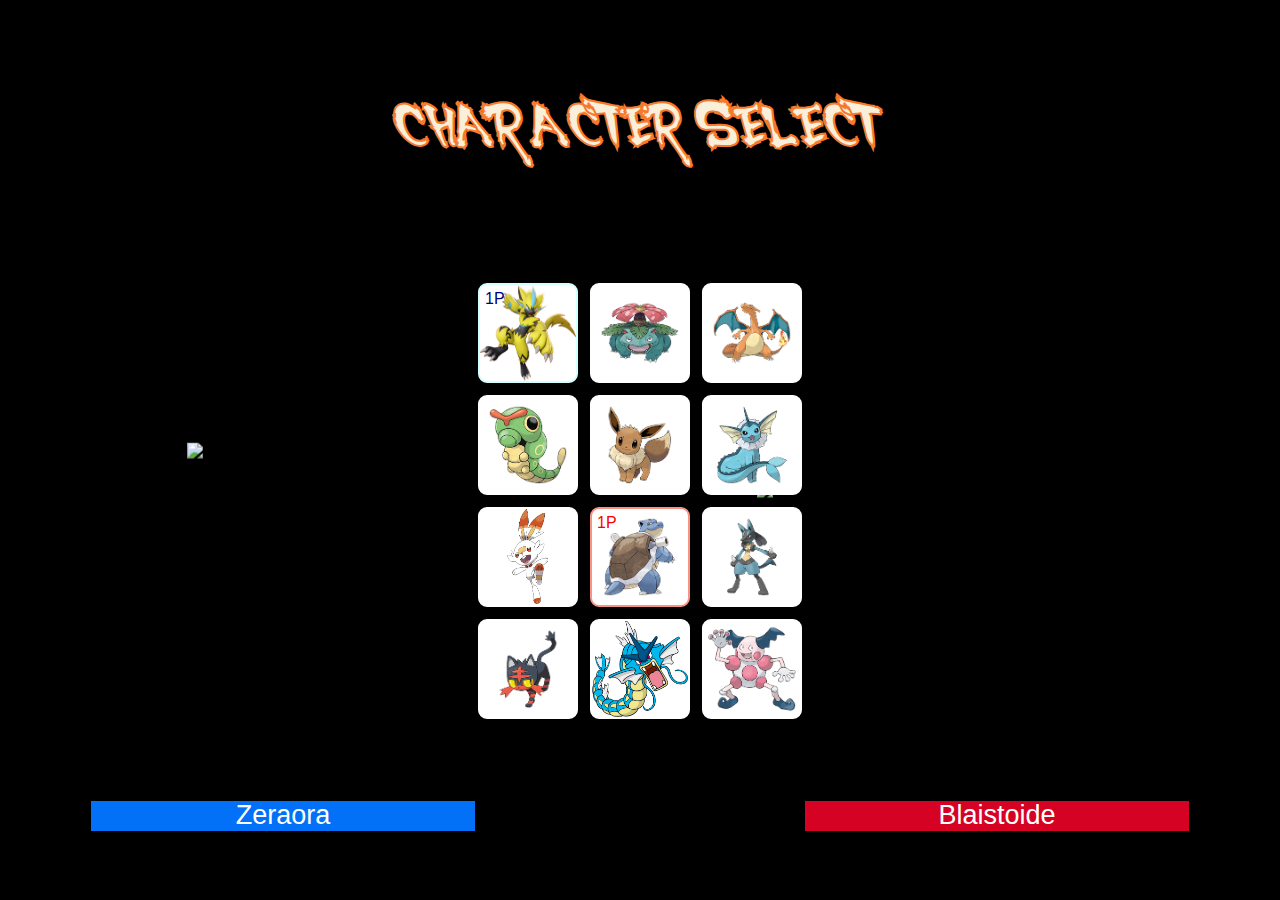
==== index.html @ 3067e337 "Subindo projeto" ====
<!DOCTYPE html>
<html lang="en">
<head>
    <meta charset="UTF-8">
    <meta http-equiv="X-UA-Compatible" content="IE=edge">
    <meta name="viewport" content="width=device-width, initial-scale=1.0">
    <title>Escolha seu personagem - MapaDev Week</title>
    <link rel="stylesheet" href="./css/reset.css" />
    <link rel="stylesheet" href="./css/variaveis.css" />
    <link rel="stylesheet" href="./css/font.css" />
    <link rel="stylesheet" href="./css/animacoes.css" />
    <link rel="stylesheet" href="./css/estilos.css" />
    <link rel="stylesheet" href="./css/responsivo.css" />
</head>
<body>
    <main>
        <header class="cabecalho">
            <h1 class="titulo">
                Character Select
            </h1>
        </header>
        <div class="selecao-de-personagens">
            <div class="personagem-grande personagem-jogador-1">
                <img src="./image/Zeraora.gif" alt="Personagem selecionado jogador 1" id="personagem-jogador-1" >               
                <div class="nome">
                    <h2 id="nome-jogador-1">Zeraora</h2>
                </div>
            </div>

            <ul class="lista-de-personagens">
                <li class="personagem selecionado" id="Zeraora" data-name="Zeraora">
                    <span class="tag">1P</span>
                    <img src="./image/Pokedex/zeroara.png" alt="Personagem Zeraora">
                </li>

                <li class="personagem" id="venusaur" data-name="venusaur">
                    <span class="tag">1P</span>
                    <img src="./image/Pokedex/003.png" alt="Personagem venusaur">
                </li>

                <li class="personagem" id="tenvt-jdc8n" data-name="Charizard">
                    <span class="tag">1P</span>
                    <img src="./image/Pokedex/006.png" alt="Personagem Charizard">
                </li>

                <li class="personagem" id="tu3nt-in0qj" data-name="Caterpie">
                    <span class="tag">1P</span>
                    <img src="./image/Pokedex/010.png" alt="Personagem Caterpie">
                </li>

                <li class="personagem" id="eevee" data-name="eevee">
                    <span class="tag">1P</span>
                    <img src="./image/Pokedex/133.png" alt="Personagem eevee">
                </li>

                <li class="personagem" id="vaporeon" data-name="vaporeon">
                    <span class="tag">1P</span>
                    <img src="./image/Pokedex/134.png" alt="Personagem vaporeon">
                </li>

                <li class="personagem" id="scorbunny" data-name="scorbunny">
                    <span class="tag">1P</span>
                    <img src="./image/Pokedex/pokemon_scorbunny_2x.png" alt="Personagem scorbunny">
                </li>

                <li class="personagem jogador-2-selecionado" id="Blastoise" data-name="Blastoise">
                    <span class="tag">1P</span>
                    <img src="./image/Pokedex/009.png" alt="Personagem Blastoise">
                </li>

                <li class="personagem" id="ts4n7-bwlfq" data-name="Lucario">
                    <span class="tag">1P</span>
                    <img src="./image/Pokedex/448.png" alt="Personagem Lucario">
                </li>

                <li class="personagem" id="t822w-3eorx" data-name="scorbunny">
                    <span class="tag">1P</span>
                    <img src="./image/Pokedex/725.png" alt="Personagem scorbunny">
                </li>

                <li class="personagem" id="thjnt-6iwsh" data-name="gyarados">
                    <span class="tag">1P</span>
                    <img src="./image/Pokedex/gyarados.png" alt="Personagem gyarados">
                </li>

                <li class="personagem" id="t2dry-tewp0" data-name="Mr mine">
                    <span class="tag">1P</span>
                    <img src="./image/Pokedex/mine.png" alt="Personagem Mr mine">
                </li>

            </ul>

            <div class="personagem-grande personagem-jogador-2">
                <img src="./image/person-grande/Blastoise2.gif" alt="Personagem selecionado jogador 2" id="personagem-jogador-2" width="480px" >               
            
                <div class="nome">
                    <h2>Blaistoide</h2>
                </div>
            </div>    
        </div>
    </main>
    <script src="./js/index.js"></script>
</body>
</html>
---- css/variaveis.css ----
:root{
    --cor-vermelha-principal: #d60223;
    --cor-vermelha-media: #f89284;
    --cor-vermelha-fraco: #ffbebe;

    --cor-marrom-fraco: #ebd5d2;

    --cor-azul-principal: #0271f7;
    --cor-azul-media: #d3ffff;
    --cor-azul-fraca: #8fbff8;

    --cor-titulo-fraco: #faefd8;
    --cor-titulo-forte: #f77a2c;

    --cor-padrao: #ffffff;
    --cor-secundaria: #000000;    
}
---- css/font.css ----
@font-face {
    font-family: 'ssf4';
    src: url('../font/ssf4_abuket/SSF4\ ABUKET.ttf');
}

@font-face {
    font-family: 'command';
    src: url('../font/pilot_command/pilotcommand.txt');
}
---- css/animacoes.css ----
/* COMEÇO ANIMAÇÕES */
@keyframes c-glowing-blue {
    0% {
      box-shadow: 0 0 5px var(--cor-azul-fraca), 0 0 5px var(--cor-azul-fraca), 0 0 15px var(--cor-azul-fraca), 0 0 20px var(--cor-azul-principal), 0 0 10px var(--cor-azul-principal), 0 0 10px var(--cor-azul-principal), 0 0 10px var(--cor-azul-principal), 0 0 10px var(--cor-azul-principal)
    }
  
    to {
      box-shadow: 0 0 2.5px var(--cor-azul-fraca), 0 0 2.5px var(--cor-azul-fraca), 0 0 7.5px var(--cor-azul-fraca), 0 0 10px var(--cor-azul-principal), 0 0 5px var(--cor-azul-principal), 0 0 5px var(--cor-azul-principal), 0 0 5px var(--cor-azul-principal), 0 0 2px var(--cor-azul-principal)
    }
  }
  
  @keyframes c-glowing-red {
    0% {
      box-shadow: 0 0 5px var(--cor-marrom-fraco), 0 0 5px var(--cor-marrom-fraco), 0 0 15px var(--cor-marrom-fraco), 0 0 20px var(--cor-vermelha-principal), 0 0 10px var(--cor-vermelha-principal), 0 0 10px var(--cor-vermelha-principal), 0 0 10px var(--cor-vermelha-principal), 0 0 10px var(--cor-vermelha-principal)
    }
  
    to {
      box-shadow: 0 0 2.5px var(--cor-marrom-fraco), 0 0 2.5px var(--cor-marrom-fraco), 0 0 7.5px var(--cor-marrom-fraco), 0 0 10px var(--cor-vermelha-principal), 0 0 5px var(--cor-vermelha-principal), 0 0 5px var(--cor-vermelha-principal), 0 0 5px var(--cor-vermelha-principal), 0 0 2px var(--cor-vermelha-principal)
    }
  }
  
  @keyframes text-glowing-blue {
    0% {
      text-shadow: 0 0 1px var(--cor-padrao), 0 0 1px var(--cor-padrao), 0 0 1px var(--cor-padrao), 0 0 1px var(--cor-azul-media), 0 0 5px var(--cor-azul-media), 0 0 2px var(--cor-azul-media), 0 0 10px var(--cor-azul-media), 0 0 10px var(--cor-azul-media)
    }
  
    to {
      text-shadow: 0 0 .5px var(--cor-padrao), 0 0 .5px var(--cor-padrao), 0 0 .5px var(--cor-padrao), 0 0 .5px var(--cor-azul-media), 0 0 5px var(--cor-azul-media), 0 0 .5px var(--cor-azul-media), 0 0 5px var(--cor-azul-media), 0 0 2px var(--cor-azul-media)
    }
  }
  
  @keyframes text-glowing-red {
    0% {
      text-shadow: 0 0 1px var(--cor-marrom-fraco), 0 0 1px var(--cor-marrom-fraco), 0 0 1px var(--cor-marrom-fraco), 0 0 1px var(--cor-vermelha-fraca), 0 0 5px var(--cor-vermelha-fraca), 0 0 2px var(--cor-vermelha-fraca), 0 0 10px var(--cor-vermelha-fraca), 0 0 10px var(--cor-vermelha-fraca)
    }
  
    to {
      text-shadow: 0 0 .5px var(--cor-marrom-fraco), 0 0 .5px var(--cor-marrom-fraco), 0 0 .5px var(--cor-marrom-fraco), 0 0 .5px var(--cor-vermelha-fraca), 0 0 5px var(--cor-vermelha-fraca), 0 0 .5px var(--cor-vermelha-fraca), 0 0 5px var(--cor-vermelha-fraca), 0 0 2px var(--cor-vermelha-fraca)
    }
  }
  
  /* FIM ANIMAÇÕES */
---- css/estilos.css ----
body{
    font-family: 'ssf4', Courier, monospace;
    background-color: var(--cor-secundaria);
}

body::before{
    content: '';
    background-image: url("../image/Fundo/backgrounds.gif");
    background-repeat: no-repeat;
    background-size: cover;
    position: absolute;
    width: 100%;
    height: 100%;
    opacity: 0.2;
}

main{
    min-height: 100vh;
    display: flex;
    flex-direction: column;
    justify-content: center;
}

.cabecalho{
    display: flex;
    z-index: 1;
    justify-content: center;
}

.cabecalho .titulo{
    color: var(--cor-titulo-fraco);
    text-transform: uppercase;
    font-size: 52px;
    line-height: 102px;
    -webkit-text-stroke: 2px var(--cor-titulo-forte);
}

.selecao-de-personagens{
    display: flex;
    align-items: center;
    justify-content: center;

}

.selecao-de-personagens .personagem-grande{
    text-align: center;
    width: 30%;
    height: 70vh;
    position: relative;
   
}

.selecao-de-personagens .personagem-grande img{ 
    position: absolute;
    -height: 500px;
    left: 50%;
    top:50%;
    transform: translate(-50%, -50%) ;
   
}

.selecao-de-personagens .personagem-grande .nome::before{
    content: '';
    height: 30px;
    width: 100%;
    position: absolute;
    bottom: -15px;
    left: 0;
}

.selecao-de-personagens .personagem-grande .nome h2{
    color: var(--cor-padrao);
    font-family: 'command', sans-serif;
    position: absolute;
    bottom: -15px;
    width: 100%;
    font-size: 27px;
}

.selecao-de-personagens .personagem-grande.personagem-jogador-1 .nome::before{
    background-color: var(--cor-azul-principal);
}

.selecao-de-personagens .personagem-grande.personagem-jogador-2 .nome::before{
    background-color: var(--cor-vermelha-principal);
}

.selecao-de-personagens .lista-de-personagens {
    display: flex;
    flex-wrap: wrap;
    max-width: 600px;
    justify-content: center;
    gap: 12px;
}

.selecao-de-personagens .lista-de-personagens .personagem{
    border: 2px solid var(--cor-padrao);
    background-color: var(--cor-padrao);
    -background-color: rgb(230, 230, 230);
    width: 30%;
    height: 160px;
    cursor: pointer;
    z-index: 2;
    border-radius: 9px;
    position: relative;
    transition: 0.15s case-in-out;
}

.selecao-de-personagens .lista-de-personagens .personagem img{
    width: 100%;
    height: 100%;
    border-radius: 9px;
}

.selecao-de-personagens .lista-de-personagens .personagem.selecionado{
    border: 2px solid var(--cor-azul-media);
    animation: c-glowing-blue .7s ease-in-out infinite;
    animation-direction: alternate;
}

.selecao-de-personagens .lista-de-personagens .personagem:hover{
    animation: c-glowing-blue .7s ease-in-out infinite;
    animation-direction: alternate;
    transform: scale(1.07);
    z-index: 2;
}

.selecao-de-personagens .lista-de-personagens .personagem.personagem.jogador-2-selecionado{
    border: 2px solid var(--cor-vermelha-media);
    animation: c-glowing-red .7s ease-in-out infinite;
    animation-direction: alternate;
}

.selecao-de-personagens .lista-de-personagens .personagem.personagem.jogador-2-selecionado:hover{
    animation: c-glowing-red .7s ease-in-out infinite;
    animation-direction: alternate;
}

.selecao-de-personagens .lista-de-personagens .personagem .tag{
    display: none;
    font-family: 'command', Arial;
    position: absolute;
    top: 5px;
    left: 5px;
    transition: opacity .7s ease-in-out infinite;
    animation: text-glowing-blue .3s ease-in-out infinite;
    animation: alternate;
}

.selecao-de-personagens .lista-de-personagens .personagem.selecionado .tag{
    display: block;
    color: navy;
}

.selecao-de-personagens .lista-de-personagens .personagem.jogador-2-selecionado .tag{
    display: block;
    color: red;
}

/*--
.selecao-de-personagens .lista-de-personagens .personagem.selecionado .tag{
    display: block;
    animation: text-glowing-blue .7s ease-in-out infinite;
    animation-direction: alternate;
}

.selecao-de-personagens .lista-de-personagens .personagem.jogador-2-selecionado .tag{
    display: block;
    animation: text-glowing-red .7s ease-in-out infinite;
    animation-direction: alternate;
}
---- css/responsivo.css ----
@media(max-width:1280px){
    .cabecalho .titulo{
        font-size: 40px;
    }

    .selecao-de-personagens .lista-de-personagens{
        max-width: 330px;
    }

    .selecao-de-personagens .lista-de-personagens .personagem{
        width: 100px;
        height: 100px;
    }

}

@media(max-width:767px){
    body::before{
        background-image: url("../image/backgrounds.gif");
        background-repeat: no-repeat;
        background-size: cover;
        background-position: center;
        opacity: 1;
    }

    main{
        padding: 0 5px;
        justify-content: start;
    }
}

@media(max-width:1280px){

}
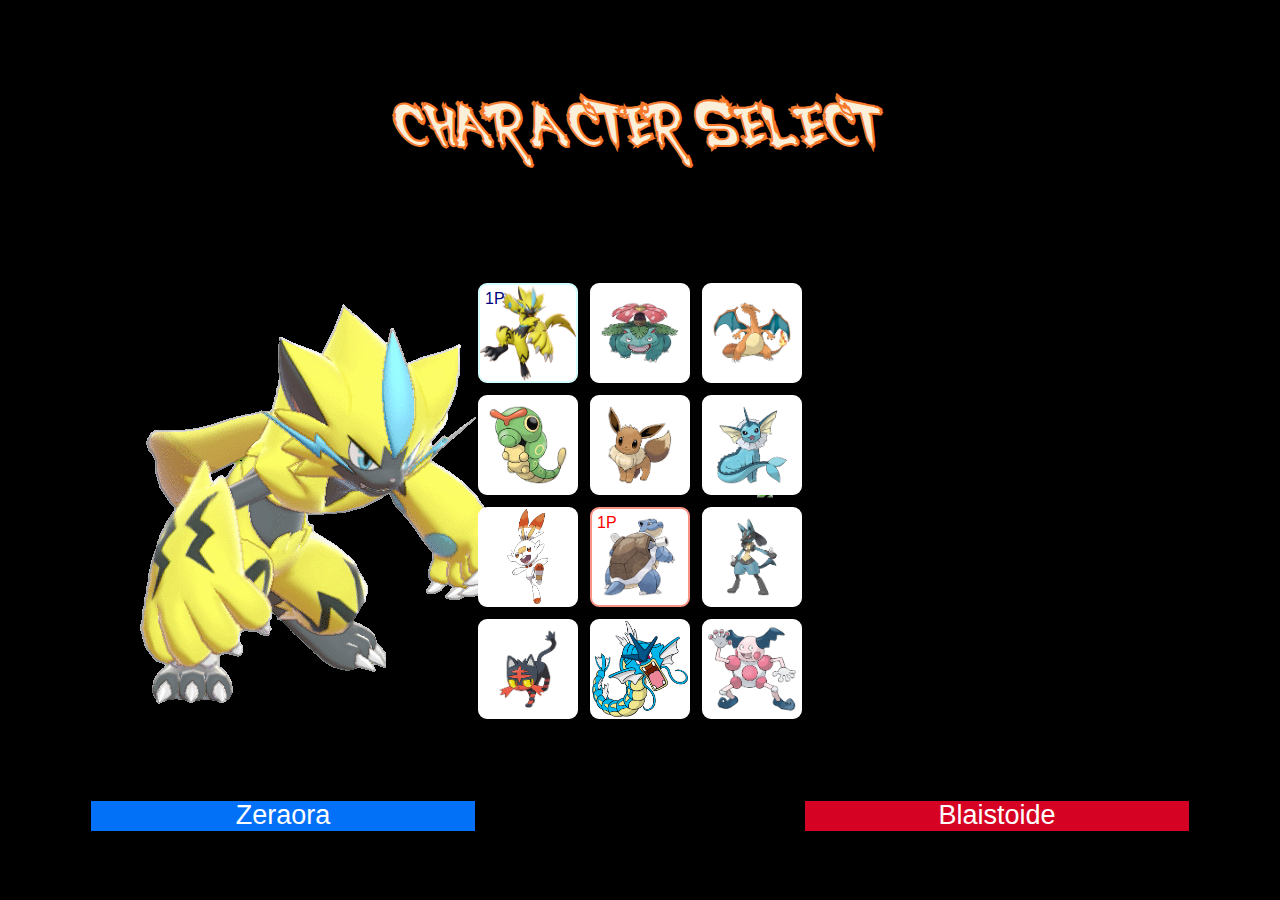
==== commit 0e1e270a: "add gif" ====
--- a/index.html
+++ b/index.html
@@ -21,7 +21,7 @@
         </header>
         <div class="selecao-de-personagens">
             <div class="personagem-grande personagem-jogador-1">
-                <img src="./image/Zeraora.gif" alt="Personagem selecionado jogador 1" id="personagem-jogador-1" >               
+                <img src="./image/person-grande/Zeraora.gif" alt="Personagem selecionado jogador 1" id="personagem-jogador-1" >               
                 <div class="nome">
                     <h2 id="nome-jogador-1">Zeraora</h2>
                 </div>
